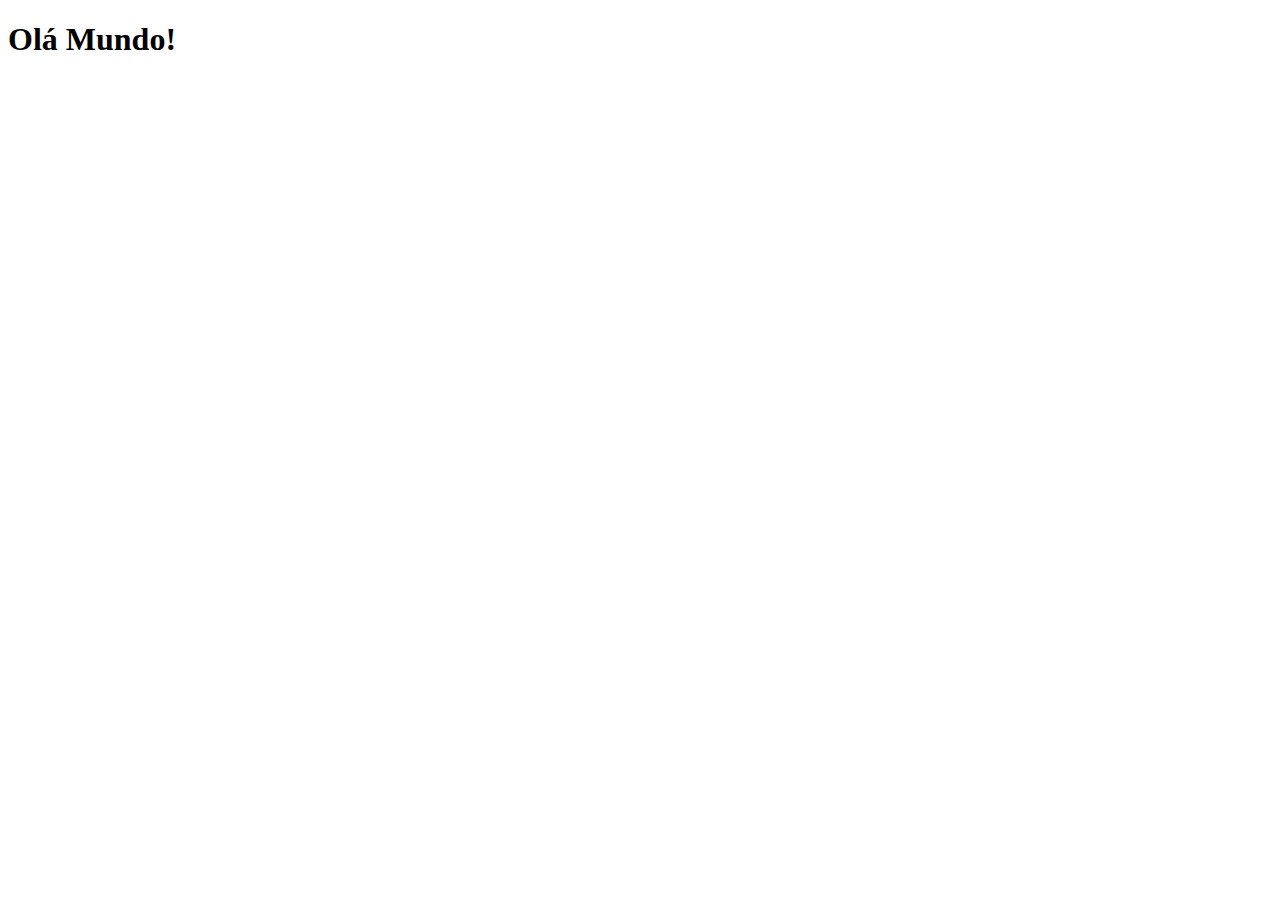
==== index.html @ e3b9b2c7 "criei a pagina principal" ====
<!DOCTYPE html>
<html lang="pt-br">
<head>
    <meta charset="UTF-8">
    <meta name="viewport" content="width=device-width, initial-scale=1.0">
    <link rel="shortcut icon" href="favicon.ico" type="image/x-icon">
    <title>Projeto Redes Sociais</title>
</head>
<body>
    <h1>Olá Mundo!</h1>
</body>
</html>
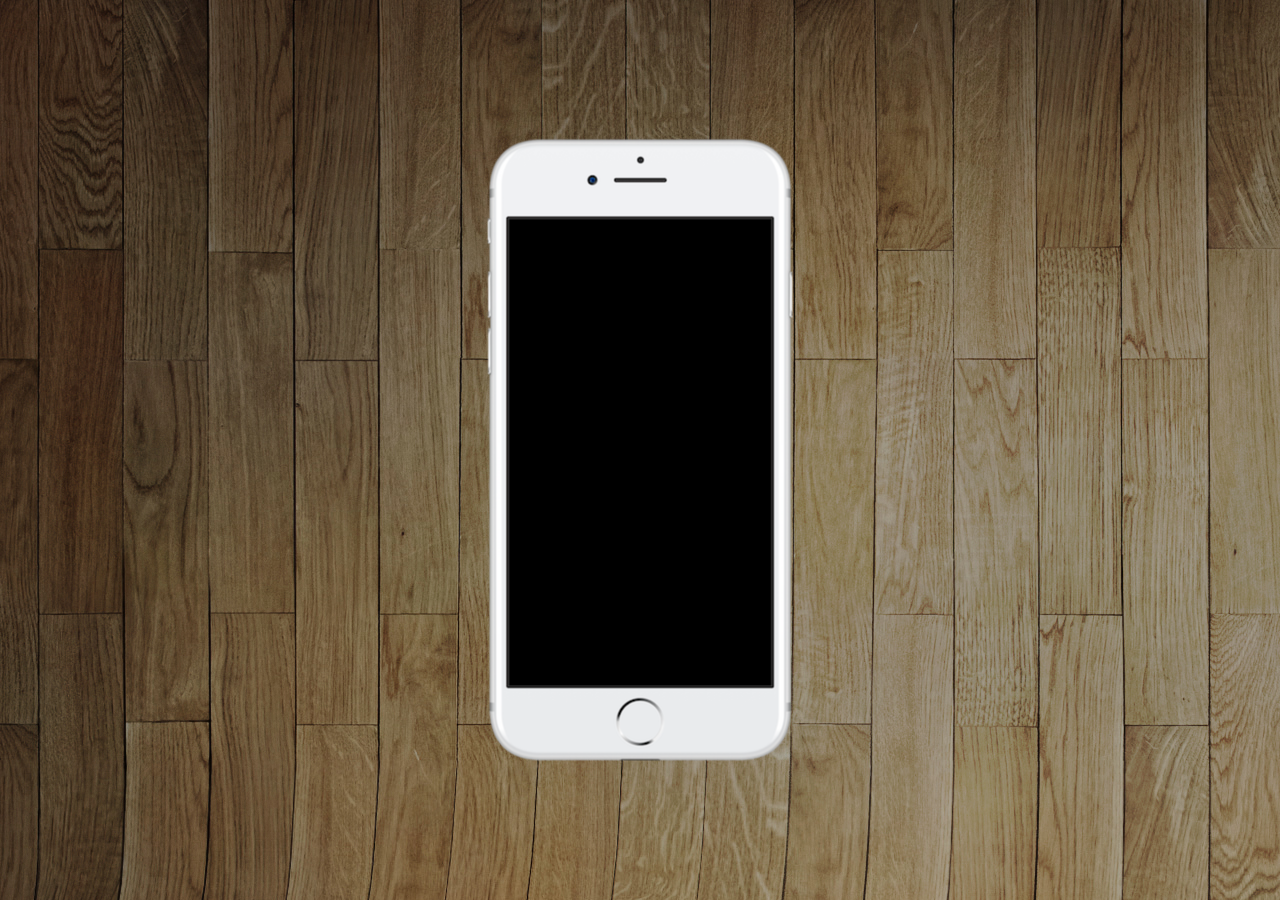
==== commit 6aa0b6a6: "Atualizei o projeto social" ====
--- a/index.html
+++ b/index.html
@@ -4,9 +4,17 @@
     <meta charset="UTF-8">
     <meta name="viewport" content="width=device-width, initial-scale=1.0">
     <link rel="shortcut icon" href="favicon.ico" type="image/x-icon">
+    <link rel="stylesheet" href="estilos/style.css">
     <title>Projeto Redes Sociais</title>
 </head>
 <body>
-    <h1>Olá Mundo!</h1>
+    <main>
+        <section id="telefone">
+
+        </section>
+        <section id="redes-sociais">
+
+        </section>
+    </main>
 </body>
 </html>--- a/estilos/style.css
+++ b/estilos/style.css
@@ -0,0 +1,37 @@
+@charset "UTF-8";
+
+* {
+    margin: 0px;
+    padding: 0px;
+    font-family: Arial, Helvetica, sans-serif;
+}
+
+html, body {
+    height: 100vh;
+    width: 100vw;
+    background-color: black;
+}
+
+main {
+    position: relative;
+    height: 100vh;
+    background: url('../imagens/fundo-madeira.jpg');
+}
+
+body {
+    background: url('../imagens/fundo-madeira.jpg') no-repeat top center;
+    background-size: cover;
+    background-attachment: fixed;
+}
+
+section#telefone {
+    position: absolute;
+    top: 50%;
+    left: 50%;
+    transform: translate(-50%, -50%);
+
+    height: 627px;
+    width: 311px;
+    background-color: blue;
+    background: url('../imagens/frame-iphone.png') no-repeat;
+}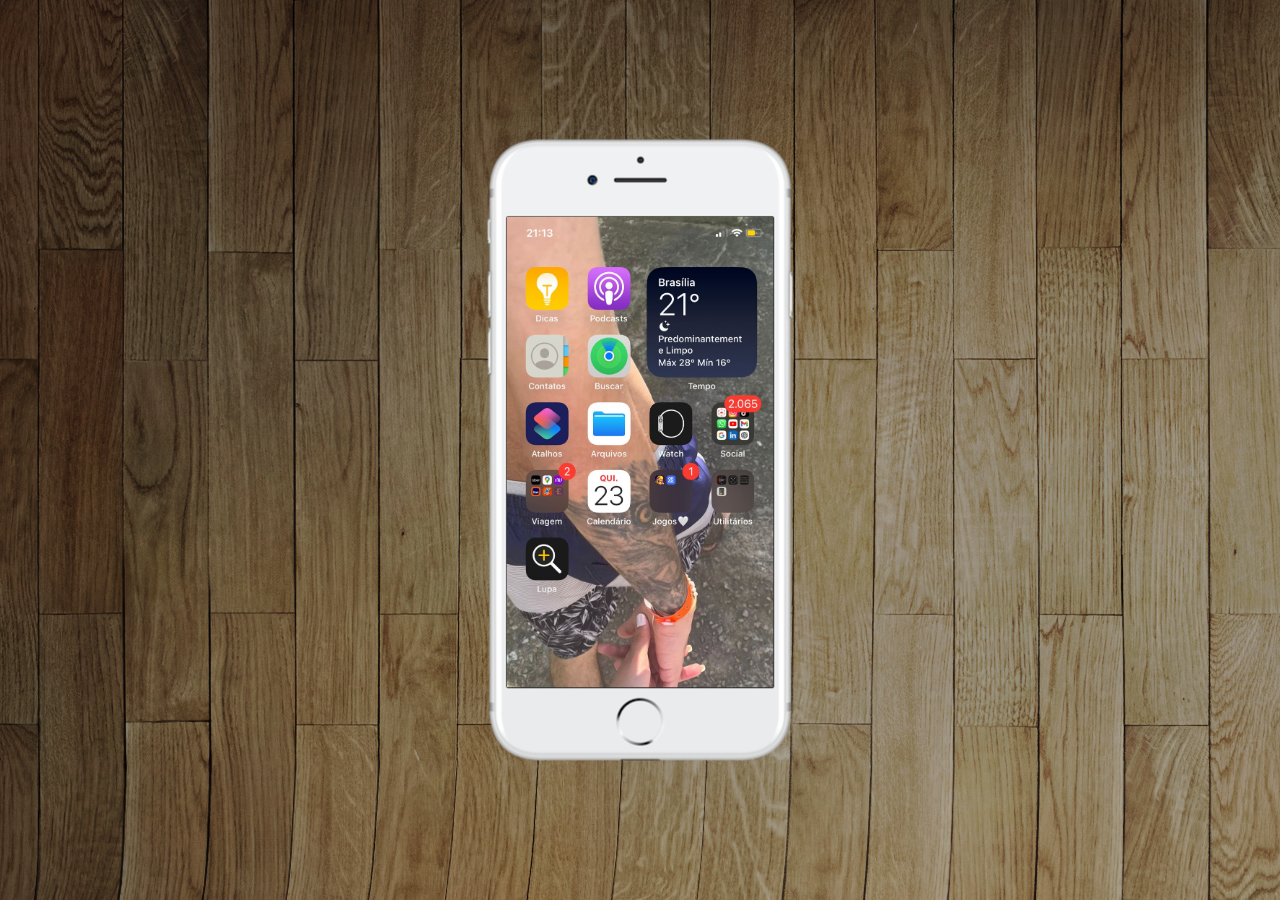
==== commit def7231e: "criei a tela home" ====
--- a/index.html
+++ b/index.html
@@ -10,7 +10,7 @@
 <body>
     <main>
         <section id="telefone">
-
+            <iframe src="home.html" name="tela" id="tela" frameborder="0"></iframe>
         </section>
         <section id="redes-sociais">
 
--- a/estilos/style.css
+++ b/estilos/style.css
@@ -34,4 +34,12 @@
     width: 311px;
     background-color: blue;
     background: url('../imagens/frame-iphone.png') no-repeat;
+}
+
+iframe#tela {
+    position: relative;
+    top: 80px;
+    left: 22px;
+    width:267px;
+    height: 471px;
 }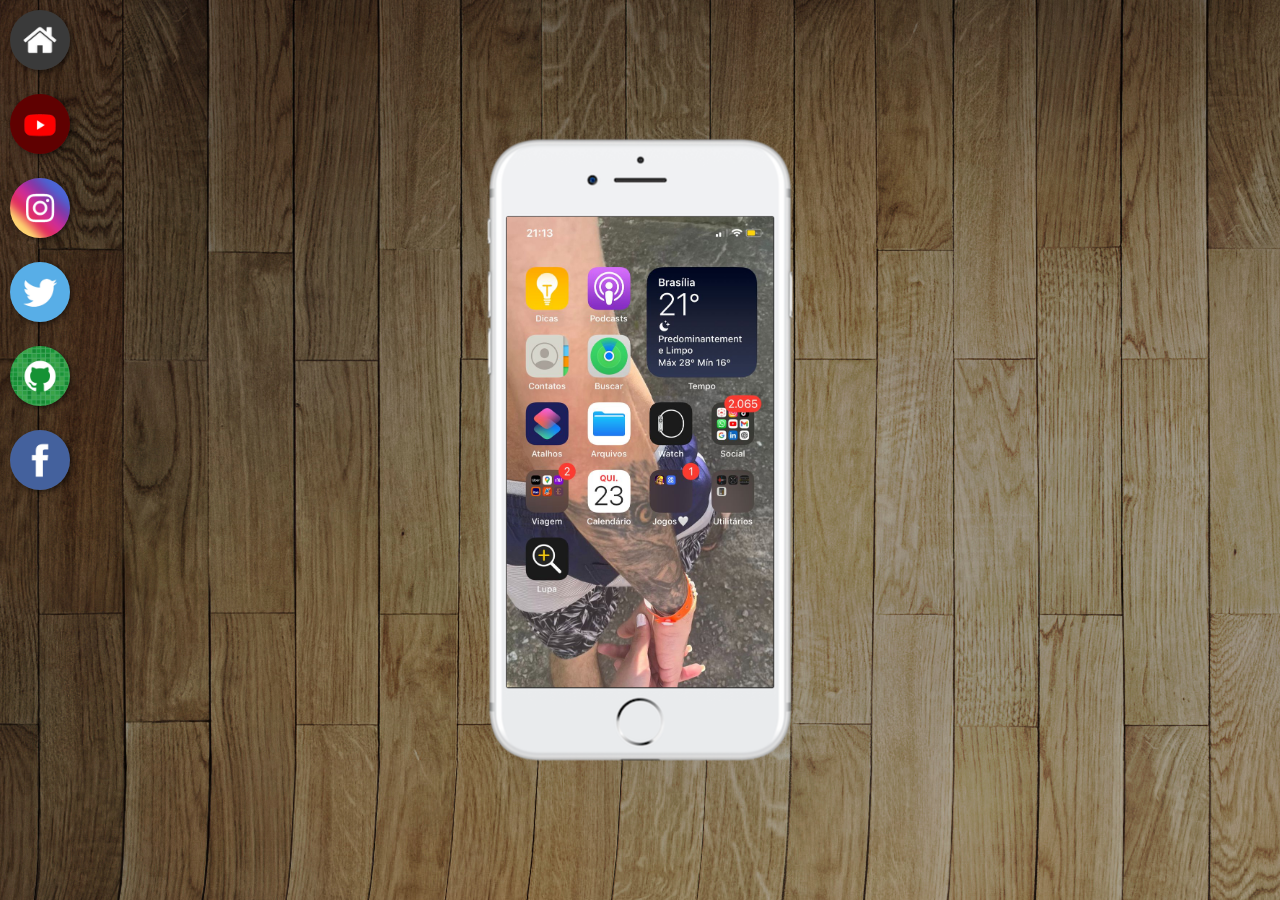
==== commit 81a4a543: "criei botões na lateral" ====
--- a/index.html
+++ b/index.html
@@ -13,7 +13,12 @@
             <iframe src="home.html" name="tela" id="tela" frameborder="0"></iframe>
         </section>
         <section id="redes-sociais">
-
+            <a href="#" target="tela"><img src="imagens/logo-home.jpg" alt="home"></a><br>
+            <a href="#" target="tela"><img src="imagens/logo-youtube.jpg" alt="youtube"></a><br>
+            <a href="#" target="tela"><img src="imagens/logo-instagram.jpg" alt="instagram"></a><br>
+            <a href="#" target="tela"><img src="imagens/logo-twitter.jpg" alt="twitter"></a><br>
+            <a href="#" target="tela"><img src="imagens/logo-github.jpg" alt="github"></a><br>
+            <a href="#" target="tela"><img src="imagens/logo-facebook.jpg" alt="facebook"></a>
         </section>
     </main>
 </body>
--- a/estilos/style.css
+++ b/estilos/style.css
@@ -42,4 +42,19 @@
     left: 22px;
     width:267px;
     height: 471px;
+}
+
+section#redes-sociais img {
+    width: 60px;
+    margin: 10px;
+    border-radius: 50%;
+    box-shadow: 2px 2px 5px rgba(0, 0, 0, 0.527);
+    box-sizing: border-box;
+}
+
+section#redes-sociais img:hover {
+    border: 2px solid rgba(255, 255, 255, 0.589);
+    transform: translate(-3px, -3px);
+    box-shadow: 5px 5px 10px rgba(0, 0, 0, 0.801);
+    transition: transform .4s, border .7s;
 }